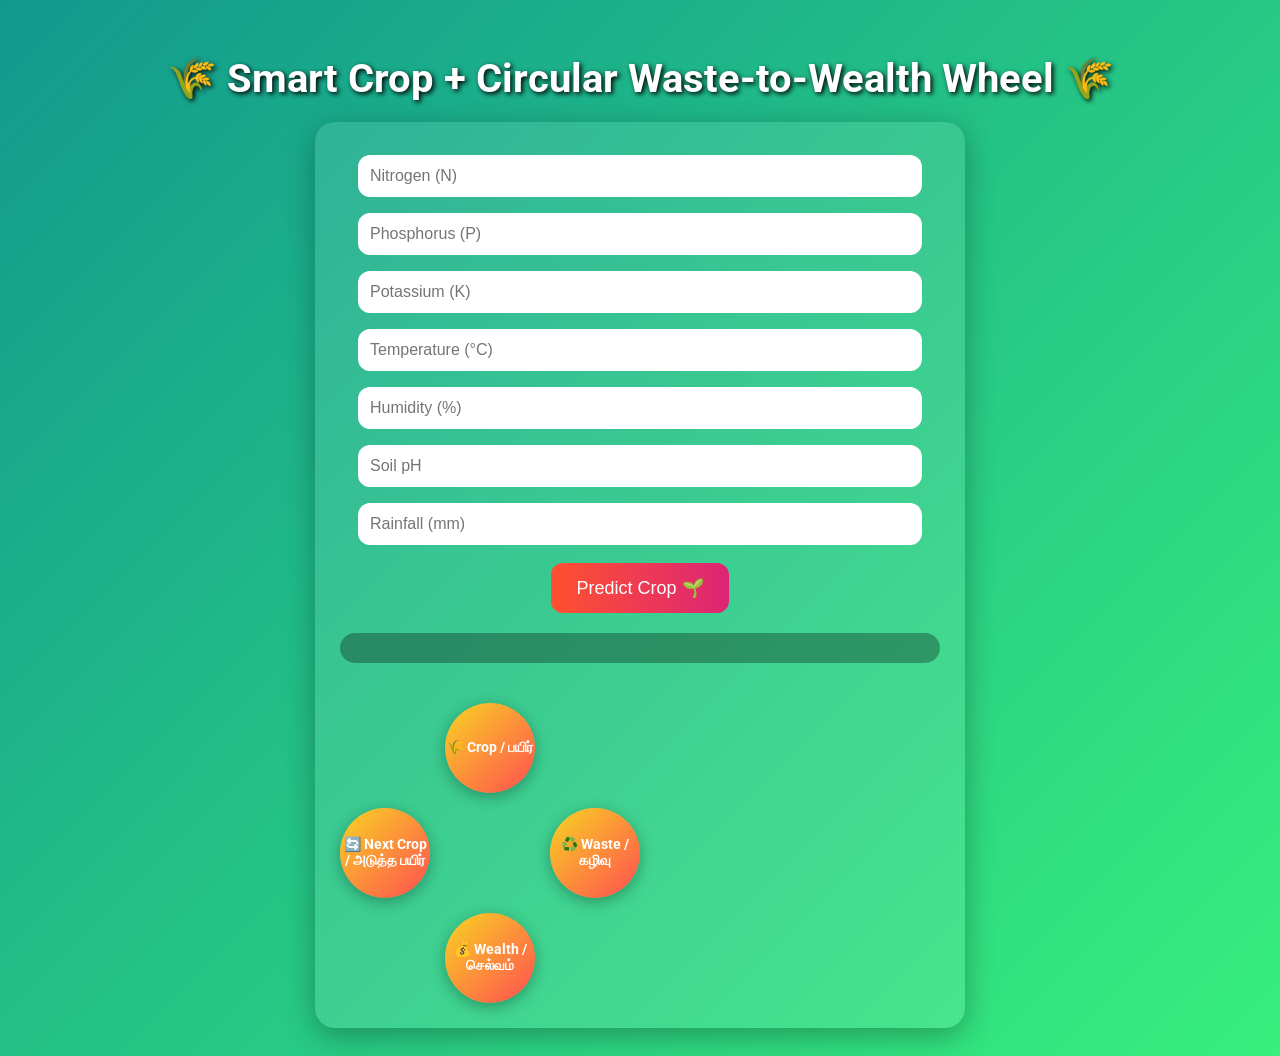
==== templates/index.html @ b41181ab "Initial commit" ====
<!DOCTYPE html>
<html lang="en">
<head>
<meta charset="UTF-8">
<meta name="viewport" content="width=device-width, initial-scale=1.0">
<title>🌱 Smart Crop + Circular Waste-to-Wealth Wheel 🌱</title>
<link href="https://fonts.googleapis.com/css2?family=Roboto:wght@400;700&display=swap" rel="stylesheet">
<style>
body {
  font-family: 'Roboto', sans-serif;
  background: linear-gradient(135deg, #11998e, #38ef7d);
  display: flex;
  flex-direction: column;
  align-items: center;
  min-height: 100vh;
  padding: 20px;
  color: #fff;
}

h1 {
  text-align: center;
  font-size: 2.5rem;
  margin-bottom: 20px;
  text-shadow: 2px 2px 5px #000;
}

.card {
  background: rgba(255,255,255,0.1);
  padding: 25px;
  border-radius: 20px;
  box-shadow: 0 8px 30px rgba(0,0,0,0.3);
  width: 100%;
  max-width: 600px;
  text-align: center;
}

input {
  width: 90%;
  padding: 12px;
  margin: 8px 0;
  border-radius: 12px;
  border: none;
  font-size: 16px;
}

button {
  background: linear-gradient(to right, #ff512f, #dd2476);
  padding: 14px 25px;
  border: none;
  border-radius: 12px;
  font-size: 18px;
  cursor: pointer;
  color: #fff;
  margin-top: 10px;
  transition: 0.3s;
}

button:hover {
  transform: scale(1.05);
  box-shadow: 0 5px 20px rgba(0,0,0,0.3);
}

.result {
  margin-top: 20px;
  font-size: 1.2rem;
  background: rgba(0,0,0,0.3);
  padding: 15px;
  border-radius: 15px;
  line-height: 1.5rem;
}

/* Circular wheel */
.wheel-container {
  position: relative;
  margin-top: 40px;
  width: 300px;
  height: 300px;
}

.stage {
  position: absolute;
  width: 90px;
  height: 90px;
  border-radius: 50%;
  background: linear-gradient(135deg, #f9d423, #ff4e50);
  display: flex;
  flex-direction: column;
  justify-content: center;
  align-items: center;
  box-shadow: 0 4px 15px rgba(0,0,0,0.3);
  text-align: center;
  cursor: pointer;
  color: #fff;
  transition: 0.3s, transform 0.3s;
  font-weight: bold;
  font-size: 14px;
}

.stage.active {
  background: linear-gradient(135deg, #00c6ff, #0072ff);
  transform: scale(1.2);
  box-shadow: 0 6px 25px rgba(0,0,0,0.6);
}

/* Position stages in a circle */
#cropStage { top: 0; left: 50%; transform: translateX(-50%); }
#wasteStage { top: 50%; right: 0; transform: translateY(-50%); }
#wealthStage { bottom: 0; left: 50%; transform: translateX(-50%); }
#nextStage { top: 50%; left: 0; transform: translateY(-50%); }

/* Resource icons moving in circular path */
.resource {
  position: absolute;
  top: 50%;
  left: 50%;
  font-size: 20px;
  transform: translate(-50%, -50%);
  animation: spin 4s linear infinite;
}

@keyframes spin {
  0%   { transform: rotate(0deg) translate(120px) rotate(0deg); }
  25%  { transform: rotate(90deg) translate(120px) rotate(-90deg); }
  50%  { transform: rotate(180deg) translate(120px) rotate(-180deg); }
  75%  { transform: rotate(270deg) translate(120px) rotate(-270deg); }
  100% { transform: rotate(360deg) translate(120px) rotate(-360deg); }
}
</style>
</head>
<body>

<h1>🌾 Smart Crop + Circular Waste-to-Wealth Wheel 🌾</h1>

<div class="card">
  <form id="cropForm">
    <input type="number" name="N" placeholder="Nitrogen (N)" step="0.1" required>
    <input type="number" name="P" placeholder="Phosphorus (P)" step="0.1" required>
    <input type="number" name="K" placeholder="Potassium (K)" step="0.1" required>
    <input type="number" name="temperature" placeholder="Temperature (°C)" step="0.1" required>
    <input type="number" name="humidity" placeholder="Humidity (%)" step="0.1" required>
    <input type="number" name="ph" placeholder="Soil pH" step="0.1" required>
    <input type="number" name="rainfall" placeholder="Rainfall (mm)" step="0.1" required>
    <button type="submit">Predict Crop 🌱</button>
  </form>

  <div class="result" id="result"></div>

  <div class="wheel-container" id="wheel">
    <div class="stage" id="cropStage">🌾 Crop / பயிர்</div>
    <div class="stage" id="wasteStage">♻️ Waste / கழிவு</div>
    <div class="stage" id="wealthStage">💰 Wealth / செல்வம்</div>
    <div class="stage" id="nextStage">🔄 Next Crop / அடுத்த பயிர்</div>
  </div>

  <audio id="soundEffect" src="sound.mp3"></audio>
</div>

<script>
function predictCrop(N, P, K, temp, hum, ph, rain) {
    if (N>100 && P>50) return "Rice";
    if (K>50 && temp>25) return "Wheat";
    if (rain>200) return "Sugarcane";
    return "Maize";
}

const wasteOptions = {
    "Rice": [
        { en: "Rice husk → Bio-fertilizer", ta: "அரிசி கொட்டை → உயிரியல் உரம்" },
        { en: "Rice straw → Compost", ta: "அரிசி புல் → உரம்" }
    ],
    "Wheat": [
        { en: "Wheat straw → Animal feed", ta: "கோதுமை புல் → மிருக உணவு" },
        { en: "Wheat husk → Biofuel", ta: "கோதுமை கொட்டை → உயிரியல் எரிபொருள்" }
    ],
    "Maize": [
        { en: "Corn cob → Biogas", ta: "மக்காச்சோளம் கோப் → உயிரி வாயு" },
        { en: "Corn husk → Compost", ta: "மக்காச்சோளம் தோல் → உரம்" }
    ],
    "Sugarcane": [
        { en: "Bagasse → Biofuel", ta: "கரும்புப் பாக்ஸ் → உயிரியல் எரிபொருள்" },
        { en: "Leaves → Mulch/Compost", ta: "இலைகள் → முள்/உரம்" }
    ],
    "Potato": [
        { en: "Peels → Animal feed or Biogas", ta: "உருண்டை தோல் → மிருக உணவு அல்லது உயிரி வாயு" }
    ],
    "Tomato": [
        { en: "Waste → Compost or Organic Fertilizer", ta: "மலம் → உரம் அல்லது உயிரியல் உரம்" }
    ],
    "Onion": [
        { en: "Peels → Bio-fertilizer", ta: "வெங்காய தோல் → உயிரியல் உரம்" },
        { en: "Waste → Biogas", ta: "மலம் → உயிரி வாயு" }
    ]
};

const stages = ["cropStage", "wasteStage", "wealthStage", "nextStage"];

document.getElementById("cropForm").addEventListener("submit", function(e){
    e.preventDefault();

    // Play mild sound
    const sound = document.getElementById("soundEffect");
    sound.currentTime = 0;
    sound.play();

    const form = e.target;
    const N = parseFloat(form.N.value);
    const P = parseFloat(form.P.value);
    const K = parseFloat(form.K.value);
    const temp = parseFloat(form.temperature.value);
    const hum = parseFloat(form.humidity.value);
    const ph = parseFloat(form.ph.value);
    const rain = parseFloat(form.rainfall.value);

    const crop = predictCrop(N, P, K, temp, hum, ph, rain);
    const options = wasteOptions[crop] || [{en: "No waste options available.", ta: "விருப்பங்கள் கிடைக்கவில்லை"}];

    let html = `<b>Recommended Crop:</b> ${crop}<br><b>Waste-to-Wealth Options:</b><br>`;
    options.forEach(opt => {
        html += `• ${opt.en} <br>• ${opt.ta}<br><br>`;
    });
    document.getElementById("result").innerHTML = html;

    // Animate stages glow
    let delay = 0;
    stages.forEach(id => {
        setTimeout(() => {
            stages.forEach(s => document.getElementById(s).classList.remove("active"));
            document.getElementById(id).classList.add("active");
        }, delay);
        delay += 1000;
    });

    // Add circular moving icons
    const wheel = document.getElementById("wheel");
    document.querySelectorAll(".resource").forEach(r => r.remove());
    const icons = ["🍃","♻️","💰"];
    icons.forEach((icon, i) => {
        const el = document.createElement("div");
        el.className = "resource";
        el.innerText = icon;
        el.style.animationDelay = `${i*0.5}s`;
        wheel.appendChild(el);
    });
});
</script>

</body>
</html>
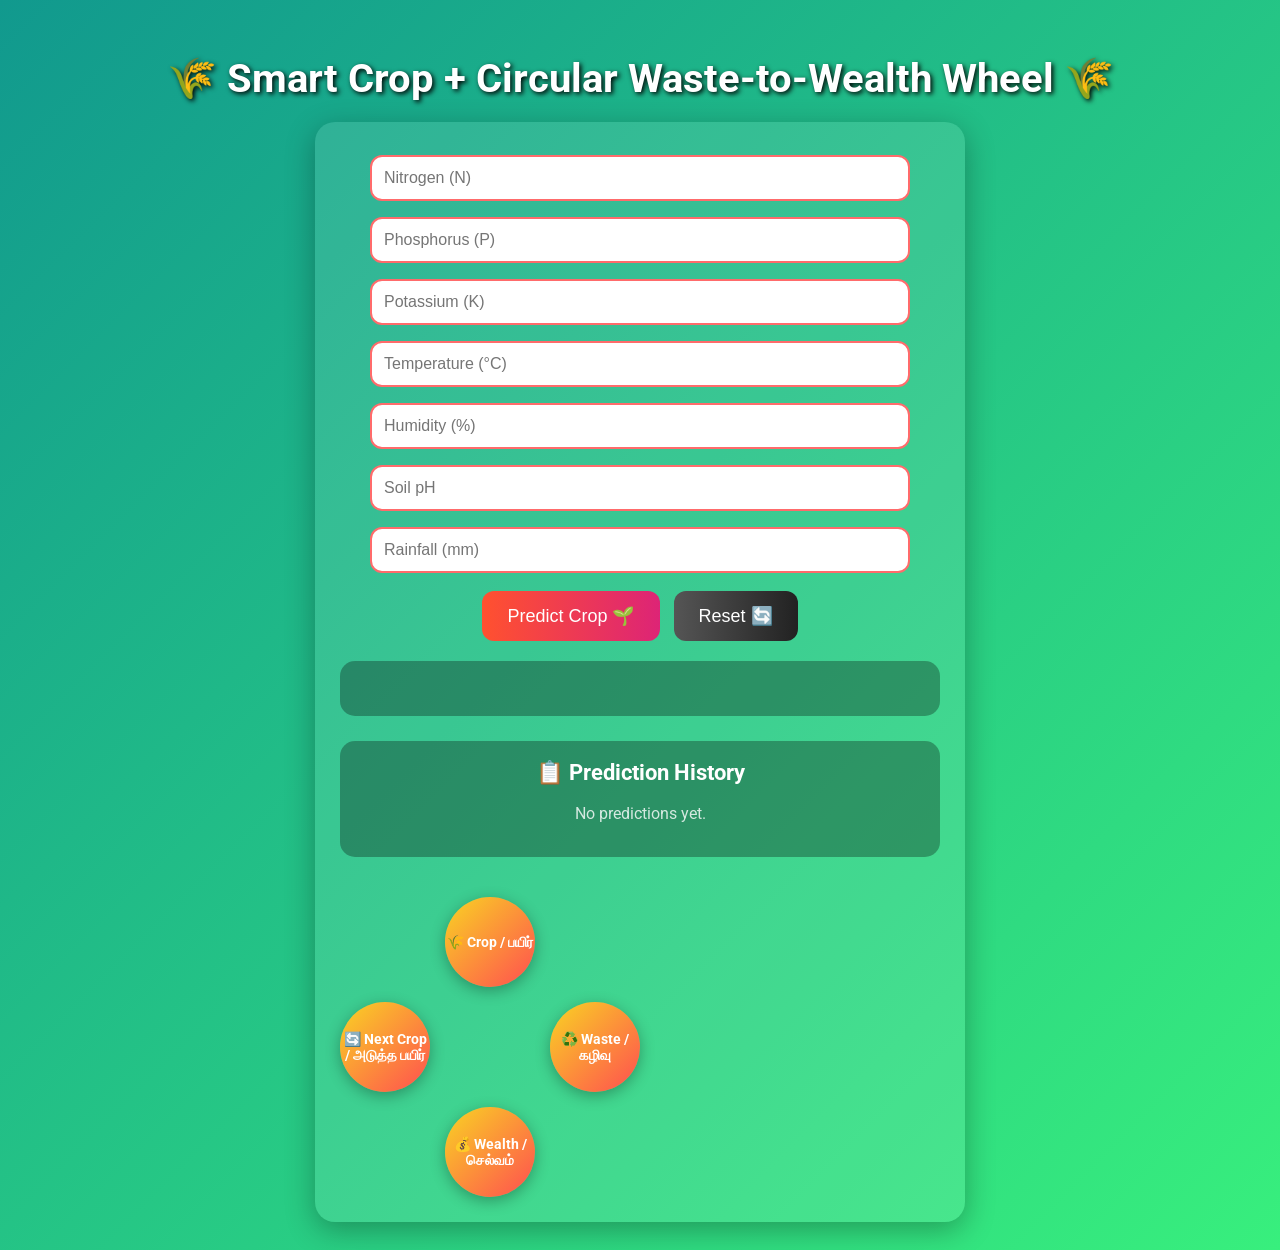
==== commit 26825bcc: "Update crop recommendation project" ====
--- a/templates/index.html
+++ b/templates/index.html
@@ -1,248 +1,819 @@
 <!DOCTYPE html>
 <html lang="en">
 <head>
-<meta charset="UTF-8">
-<meta name="viewport" content="width=device-width, initial-scale=1.0">
-<title>🌱 Smart Crop + Circular Waste-to-Wealth Wheel 🌱</title>
-<link href="https://fonts.googleapis.com/css2?family=Roboto:wght@400;700&display=swap" rel="stylesheet">
-<style>
-body {
-  font-family: 'Roboto', sans-serif;
-  background: linear-gradient(135deg, #11998e, #38ef7d);
-  display: flex;
-  flex-direction: column;
-  align-items: center;
-  min-height: 100vh;
-  padding: 20px;
-  color: #fff;
-}
-
-h1 {
-  text-align: center;
-  font-size: 2.5rem;
-  margin-bottom: 20px;
-  text-shadow: 2px 2px 5px #000;
-}
-
-.card {
-  background: rgba(255,255,255,0.1);
-  padding: 25px;
-  border-radius: 20px;
-  box-shadow: 0 8px 30px rgba(0,0,0,0.3);
-  width: 100%;
-  max-width: 600px;
-  text-align: center;
-}
-
-input {
-  width: 90%;
-  padding: 12px;
-  margin: 8px 0;
-  border-radius: 12px;
-  border: none;
-  font-size: 16px;
-}
-
-button {
-  background: linear-gradient(to right, #ff512f, #dd2476);
-  padding: 14px 25px;
-  border: none;
-  border-radius: 12px;
-  font-size: 18px;
-  cursor: pointer;
-  color: #fff;
-  margin-top: 10px;
-  transition: 0.3s;
-}
-
-button:hover {
-  transform: scale(1.05);
-  box-shadow: 0 5px 20px rgba(0,0,0,0.3);
-}
-
-.result {
-  margin-top: 20px;
-  font-size: 1.2rem;
-  background: rgba(0,0,0,0.3);
-  padding: 15px;
-  border-radius: 15px;
-  line-height: 1.5rem;
-}
-
-/* Circular wheel */
-.wheel-container {
-  position: relative;
-  margin-top: 40px;
-  width: 300px;
-  height: 300px;
-}
-
-.stage {
-  position: absolute;
-  width: 90px;
-  height: 90px;
-  border-radius: 50%;
-  background: linear-gradient(135deg, #f9d423, #ff4e50);
-  display: flex;
-  flex-direction: column;
-  justify-content: center;
-  align-items: center;
-  box-shadow: 0 4px 15px rgba(0,0,0,0.3);
-  text-align: center;
-  cursor: pointer;
-  color: #fff;
-  transition: 0.3s, transform 0.3s;
-  font-weight: bold;
-  font-size: 14px;
-}
-
-.stage.active {
-  background: linear-gradient(135deg, #00c6ff, #0072ff);
-  transform: scale(1.2);
-  box-shadow: 0 6px 25px rgba(0,0,0,0.6);
-}
-
-/* Position stages in a circle */
-#cropStage { top: 0; left: 50%; transform: translateX(-50%); }
-#wasteStage { top: 50%; right: 0; transform: translateY(-50%); }
-#wealthStage { bottom: 0; left: 50%; transform: translateX(-50%); }
-#nextStage { top: 50%; left: 0; transform: translateY(-50%); }
-
-/* Resource icons moving in circular path */
-.resource {
-  position: absolute;
-  top: 50%;
-  left: 50%;
-  font-size: 20px;
-  transform: translate(-50%, -50%);
-  animation: spin 4s linear infinite;
-}
-
-@keyframes spin {
-  0%   { transform: rotate(0deg) translate(120px) rotate(0deg); }
-  25%  { transform: rotate(90deg) translate(120px) rotate(-90deg); }
-  50%  { transform: rotate(180deg) translate(120px) rotate(-180deg); }
-  75%  { transform: rotate(270deg) translate(120px) rotate(-270deg); }
-  100% { transform: rotate(360deg) translate(120px) rotate(-360deg); }
-}
-</style>
+    <meta charset="UTF-8">
+    <meta name="viewport" content="width=device-width, initial-scale=1.0">
+
+    <title>🌱 Smart Crop + Circular Waste-to-Wealth Wheel 🌱</title>
+
+    <link
+        href="https://fonts.googleapis.com/css2?family=Roboto:wght@400;700&display=swap"
+        rel="stylesheet"
+    >
+
+    <style>
+        body {
+            font-family: 'Roboto', sans-serif;
+            background: linear-gradient(135deg, #11998e, #38ef7d);
+            display: flex;
+            flex-direction: column;
+            align-items: center;
+            min-height: 100vh;
+            padding: 20px;
+            color: #fff;
+        }
+
+        h1 {
+            text-align: center;
+            font-size: 2.5rem;
+            margin-bottom: 20px;
+            text-shadow: 2px 2px 5px #000;
+        }
+
+        .card {
+            background: rgba(255, 255, 255, 0.1);
+            padding: 25px;
+            border-radius: 20px;
+            box-shadow: 0 8px 30px rgba(0, 0, 0, 0.3);
+            width: 100%;
+            max-width: 600px;
+            text-align: center;
+        }
+
+        input {
+            width: 90%;
+            padding: 12px;
+            margin: 8px 0;
+            border-radius: 12px;
+            border: none;
+            font-size: 16px;
+            box-sizing: border-box;
+        }
+
+        input:invalid {
+            border: 2px solid #ff6b6b;
+        }
+
+        input:valid {
+            border: 2px solid transparent;
+        }
+
+        button {
+            background: linear-gradient(to right, #ff512f, #dd2476);
+            padding: 14px 25px;
+            border: none;
+            border-radius: 12px;
+            font-size: 18px;
+            cursor: pointer;
+            color: #fff;
+            margin-top: 10px;
+            transition: 0.3s;
+        }
+
+        button:hover {
+            transform: scale(1.05);
+            box-shadow: 0 5px 20px rgba(0, 0, 0, 0.3);
+        }
+
+        .reset-button {
+            background: linear-gradient(to right, #555, #222);
+            margin-left: 10px;
+        }
+
+        .result {
+            margin-top: 20px;
+            font-size: 1.2rem;
+            background: rgba(0, 0, 0, 0.3);
+            padding: 15px;
+            border-radius: 15px;
+            line-height: 1.5rem;
+            min-height: 25px;
+        }
+
+        .error {
+            color: #ffdddd;
+            background: rgba(150, 0, 0, 0.5);
+        }
+
+        /* ==============================
+           PREDICTION HISTORY
+           ============================== */
+
+        .history {
+            margin-top: 25px;
+            background: rgba(0, 0, 0, 0.3);
+            padding: 18px;
+            border-radius: 15px;
+            text-align: left;
+        }
+
+        .history h2 {
+            text-align: center;
+            margin-top: 0;
+            font-size: 1.4rem;
+        }
+
+        .history ol {
+            margin-bottom: 0;
+        }
+
+        .history li {
+            margin: 8px 0;
+            font-size: 1.1rem;
+        }
+
+        .empty-history {
+            text-align: center;
+            opacity: 0.8;
+        }
+
+        /* ==============================
+           CIRCULAR WHEEL
+           ============================== */
+
+        .wheel-container {
+            position: relative;
+            margin-top: 40px;
+            width: 300px;
+            height: 300px;
+        }
+
+        .stage {
+            position: absolute;
+            width: 90px;
+            height: 90px;
+            border-radius: 50%;
+            background: linear-gradient(135deg, #f9d423, #ff4e50);
+            display: flex;
+            flex-direction: column;
+            justify-content: center;
+            align-items: center;
+            box-shadow: 0 4px 15px rgba(0, 0, 0, 0.3);
+            text-align: center;
+            cursor: pointer;
+            color: #fff;
+            transition: 0.3s, transform 0.3s;
+            font-weight: bold;
+            font-size: 14px;
+        }
+
+        .stage.active {
+            background: linear-gradient(135deg, #00c6ff, #0072ff);
+            transform: scale(1.2);
+            box-shadow: 0 6px 25px rgba(0, 0, 0, 0.6);
+        }
+
+        #cropStage {
+            top: 0;
+            left: 50%;
+            transform: translateX(-50%);
+        }
+
+        #wasteStage {
+            top: 50%;
+            right: 0;
+            transform: translateY(-50%);
+        }
+
+        #wealthStage {
+            bottom: 0;
+            left: 50%;
+            transform: translateX(-50%);
+        }
+
+        #nextStage {
+            top: 50%;
+            left: 0;
+            transform: translateY(-50%);
+        }
+
+        /* ==============================
+           MOVING RESOURCE ICONS
+           ============================== */
+
+        .resource {
+            position: absolute;
+            top: 50%;
+            left: 50%;
+            font-size: 20px;
+            transform: translate(-50%, -50%);
+            animation: spin 4s linear infinite;
+        }
+
+        @keyframes spin {
+            0% {
+                transform: rotate(0deg) translate(120px) rotate(0deg);
+            }
+
+            25% {
+                transform: rotate(90deg) translate(120px) rotate(-90deg);
+            }
+
+            50% {
+                transform: rotate(180deg) translate(120px) rotate(-180deg);
+            }
+
+            75% {
+                transform: rotate(270deg) translate(120px) rotate(-270deg);
+            }
+
+            100% {
+                transform: rotate(360deg) translate(120px) rotate(-360deg);
+            }
+        }
+    </style>
 </head>
+
 <body>
 
-<h1>🌾 Smart Crop + Circular Waste-to-Wealth Wheel 🌾</h1>
-
-<div class="card">
-  <form id="cropForm">
-    <input type="number" name="N" placeholder="Nitrogen (N)" step="0.1" required>
-    <input type="number" name="P" placeholder="Phosphorus (P)" step="0.1" required>
-    <input type="number" name="K" placeholder="Potassium (K)" step="0.1" required>
-    <input type="number" name="temperature" placeholder="Temperature (°C)" step="0.1" required>
-    <input type="number" name="humidity" placeholder="Humidity (%)" step="0.1" required>
-    <input type="number" name="ph" placeholder="Soil pH" step="0.1" required>
-    <input type="number" name="rainfall" placeholder="Rainfall (mm)" step="0.1" required>
-    <button type="submit">Predict Crop 🌱</button>
-  </form>
-
-  <div class="result" id="result"></div>
-
-  <div class="wheel-container" id="wheel">
-    <div class="stage" id="cropStage">🌾 Crop / பயிர்</div>
-    <div class="stage" id="wasteStage">♻️ Waste / கழிவு</div>
-    <div class="stage" id="wealthStage">💰 Wealth / செல்வம்</div>
-    <div class="stage" id="nextStage">🔄 Next Crop / அடுத்த பயிர்</div>
-  </div>
-
-  <audio id="soundEffect" src="sound.mp3"></audio>
-</div>
-
-<script>
-function predictCrop(N, P, K, temp, hum, ph, rain) {
-    if (N>100 && P>50) return "Rice";
-    if (K>50 && temp>25) return "Wheat";
-    if (rain>200) return "Sugarcane";
-    return "Maize";
-}
-
-const wasteOptions = {
-    "Rice": [
-        { en: "Rice husk → Bio-fertilizer", ta: "அரிசி கொட்டை → உயிரியல் உரம்" },
-        { en: "Rice straw → Compost", ta: "அரிசி புல் → உரம்" }
-    ],
-    "Wheat": [
-        { en: "Wheat straw → Animal feed", ta: "கோதுமை புல் → மிருக உணவு" },
-        { en: "Wheat husk → Biofuel", ta: "கோதுமை கொட்டை → உயிரியல் எரிபொருள்" }
-    ],
-    "Maize": [
-        { en: "Corn cob → Biogas", ta: "மக்காச்சோளம் கோப் → உயிரி வாயு" },
-        { en: "Corn husk → Compost", ta: "மக்காச்சோளம் தோல் → உரம்" }
-    ],
-    "Sugarcane": [
-        { en: "Bagasse → Biofuel", ta: "கரும்புப் பாக்ஸ் → உயிரியல் எரிபொருள்" },
-        { en: "Leaves → Mulch/Compost", ta: "இலைகள் → முள்/உரம்" }
-    ],
-    "Potato": [
-        { en: "Peels → Animal feed or Biogas", ta: "உருண்டை தோல் → மிருக உணவு அல்லது உயிரி வாயு" }
-    ],
-    "Tomato": [
-        { en: "Waste → Compost or Organic Fertilizer", ta: "மலம் → உரம் அல்லது உயிரியல் உரம்" }
-    ],
-    "Onion": [
-        { en: "Peels → Bio-fertilizer", ta: "வெங்காய தோல் → உயிரியல் உரம்" },
-        { en: "Waste → Biogas", ta: "மலம் → உயிரி வாயு" }
-    ]
-};
-
-const stages = ["cropStage", "wasteStage", "wealthStage", "nextStage"];
-
-document.getElementById("cropForm").addEventListener("submit", function(e){
-    e.preventDefault();
-
-    // Play mild sound
-    const sound = document.getElementById("soundEffect");
-    sound.currentTime = 0;
-    sound.play();
-
-    const form = e.target;
-    const N = parseFloat(form.N.value);
-    const P = parseFloat(form.P.value);
-    const K = parseFloat(form.K.value);
-    const temp = parseFloat(form.temperature.value);
-    const hum = parseFloat(form.humidity.value);
-    const ph = parseFloat(form.ph.value);
-    const rain = parseFloat(form.rainfall.value);
-
-    const crop = predictCrop(N, P, K, temp, hum, ph, rain);
-    const options = wasteOptions[crop] || [{en: "No waste options available.", ta: "விருப்பங்கள் கிடைக்கவில்லை"}];
-
-    let html = `<b>Recommended Crop:</b> ${crop}<br><b>Waste-to-Wealth Options:</b><br>`;
-    options.forEach(opt => {
-        html += `• ${opt.en} <br>• ${opt.ta}<br><br>`;
-    });
-    document.getElementById("result").innerHTML = html;
-
-    // Animate stages glow
-    let delay = 0;
-    stages.forEach(id => {
-        setTimeout(() => {
-            stages.forEach(s => document.getElementById(s).classList.remove("active"));
-            document.getElementById(id).classList.add("active");
-        }, delay);
-        delay += 1000;
-    });
-
-    // Add circular moving icons
-    const wheel = document.getElementById("wheel");
-    document.querySelectorAll(".resource").forEach(r => r.remove());
-    const icons = ["🍃","♻️","💰"];
-    icons.forEach((icon, i) => {
-        const el = document.createElement("div");
-        el.className = "resource";
-        el.innerText = icon;
-        el.style.animationDelay = `${i*0.5}s`;
-        wheel.appendChild(el);
-    });
-});
-</script>
+    <h1>🌾 Smart Crop + Circular Waste-to-Wealth Wheel 🌾</h1>
+
+    <div class="card">
+
+        <!-- ==============================
+             CROP FORM
+             ============================== -->
+
+        <form id="cropForm">
+
+            <input
+                type="number"
+                name="N"
+                placeholder="Nitrogen (N)"
+                step="0.1"
+                min="0"
+                required
+            >
+
+            <input
+                type="number"
+                name="P"
+                placeholder="Phosphorus (P)"
+                step="0.1"
+                min="0"
+                required
+            >
+
+            <input
+                type="number"
+                name="K"
+                placeholder="Potassium (K)"
+                step="0.1"
+                min="0"
+                required
+            >
+
+            <input
+                type="number"
+                name="temperature"
+                placeholder="Temperature (°C)"
+                step="0.1"
+                min="0"
+                required
+            >
+
+            <input
+                type="number"
+                name="humidity"
+                placeholder="Humidity (%)"
+                step="0.1"
+                min="0"
+                required
+            >
+
+            <input
+                type="number"
+                name="ph"
+                placeholder="Soil pH"
+                step="0.1"
+                min="0"
+                required
+            >
+
+            <input
+                type="number"
+                name="rainfall"
+                placeholder="Rainfall (mm)"
+                step="0.1"
+                min="0"
+                required
+            >
+
+            <button type="submit">
+                Predict Crop 🌱
+            </button>
+
+            <button
+                type="button"
+                id="resetButton"
+                class="reset-button"
+            >
+                Reset 🔄
+            </button>
+
+        </form>
+
+        <!-- ==============================
+             RESULT
+             ============================== -->
+
+        <div class="result" id="result"></div>
+
+        <!-- ==============================
+             PREDICTION HISTORY
+             ============================== -->
+
+        <div class="history" id="predictionHistory">
+
+            <h2>📋 Prediction History</h2>
+
+            <div
+                class="empty-history"
+                id="emptyHistory"
+            >
+                No predictions yet.
+            </div>
+
+            <ol id="historyList"></ol>
+
+        </div>
+
+        <!-- ==============================
+             CIRCULAR WHEEL
+             ============================== -->
+
+        <div class="wheel-container" id="wheel">
+
+            <div class="stage" id="cropStage">
+                🌾 Crop / பயிர்
+            </div>
+
+            <div class="stage" id="wasteStage">
+                ♻️ Waste / கழிவு
+            </div>
+
+            <div class="stage" id="wealthStage">
+                💰 Wealth / செல்வம்
+            </div>
+
+            <div class="stage" id="nextStage">
+                🔄 Next Crop / அடுத்த பயிர்
+            </div>
+
+        </div>
+
+        <audio id="soundEffect" src="sound.mp3"></audio>
+
+    </div>
+
+    <script>
+
+        // ==============================
+        // CROP PREDICTION LOGIC
+        // ==============================
+
+        function predictCrop(N, P, K, temp, hum, ph, rain) {
+
+            if (N > 100 && P > 50) {
+                return "Rice";
+            }
+
+            if (K > 50 && temp > 25) {
+                return "Wheat";
+            }
+
+            if (rain > 200) {
+                return "Sugarcane";
+            }
+
+            return "Maize";
+        }
+
+
+        // ==============================
+        // WASTE-TO-WEALTH OPTIONS
+        // ==============================
+
+        const wasteOptions = {
+
+            "Rice": [
+                {
+                    en: "Rice husk → Bio-fertilizer",
+                    ta: "அரிசி கொட்டை → உயிரியல் உரம்"
+                },
+                {
+                    en: "Rice straw → Compost",
+                    ta: "அரிசி புல் → உரம்"
+                }
+            ],
+
+            "Wheat": [
+                {
+                    en: "Wheat straw → Animal feed",
+                    ta: "கோதுமை புல் → மிருக உணவு"
+                },
+                {
+                    en: "Wheat husk → Biofuel",
+                    ta: "கோதுமை கொட்டை → உயிரியல் எரிபொருள்"
+                }
+            ],
+
+            "Maize": [
+                {
+                    en: "Corn cob → Biogas",
+                    ta: "மக்காச்சோளம் கோப் → உயிரி வாயு"
+                },
+                {
+                    en: "Corn husk → Compost",
+                    ta: "மக்காச்சோளம் தோல் → உரம்"
+                }
+            ],
+
+            "Sugarcane": [
+                {
+                    en: "Bagasse → Biofuel",
+                    ta: "கரும்புப் பாக்ஸ் → உயிரியல் எரிபொருள்"
+                },
+                {
+                    en: "Leaves → Mulch/Compost",
+                    ta: "இலைகள் → முள்/உரம்"
+                }
+            ],
+
+            "Potato": [
+                {
+                    en: "Peels → Animal feed or Biogas",
+                    ta: "உருளைக்கிழங்கு தோல் → மிருக உணவு அல்லது உயிரி வாயு"
+                }
+            ],
+
+            "Tomato": [
+                {
+                    en: "Waste → Compost or Organic Fertilizer",
+                    ta: "கழிவு → உரம் அல்லது உயிரியல் உரம்"
+                }
+            ],
+
+            "Onion": [
+                {
+                    en: "Peels → Bio-fertilizer",
+                    ta: "வெங்காய தோல் → உயிரியல் உரம்"
+                },
+                {
+                    en: "Waste → Biogas",
+                    ta: "கழிவு → உயிரி வாயு"
+                }
+            ]
+        };
+
+
+        // ==============================
+        // CIRCULAR WHEEL STAGES
+        // ==============================
+
+        const stages = [
+            "cropStage",
+            "wasteStage",
+            "wealthStage",
+            "nextStage"
+        ];
+
+
+        // ==============================
+        // PREDICTION HISTORY
+        // ==============================
+
+        const predictionHistory = [];
+
+
+        function updatePredictionHistory(crop) {
+
+            predictionHistory.push(crop);
+
+            const historyList =
+                document.getElementById("historyList");
+
+            const emptyHistory =
+                document.getElementById("emptyHistory");
+
+            historyList.innerHTML = "";
+
+            predictionHistory.forEach((prediction) => {
+
+                const listItem =
+                    document.createElement("li");
+
+                listItem.textContent = prediction;
+
+                historyList.appendChild(listItem);
+
+            });
+
+            emptyHistory.style.display = "none";
+        }
+
+
+        // ==============================
+        // FORM SUBMISSION
+        // ==============================
+
+        document
+            .getElementById("cropForm")
+            .addEventListener("submit", function(e) {
+
+                e.preventDefault();
+
+                const form = e.target;
+
+                const result =
+                    document.getElementById("result");
+
+
+                // ==============================
+                // VALIDATION
+                // ==============================
+
+                if (!form.checkValidity()) {
+
+                    result.className = "result error";
+
+                    result.innerHTML =
+                        "<b>Invalid Input</b><br>" +
+                        "Please enter valid non-negative values.";
+
+                    return;
+                }
+
+
+                const N = parseFloat(form.N.value);
+                const P = parseFloat(form.P.value);
+                const K = parseFloat(form.K.value);
+                const temp = parseFloat(form.temperature.value);
+                const hum = parseFloat(form.humidity.value);
+                const ph = parseFloat(form.ph.value);
+                const rain = parseFloat(form.rainfall.value);
+
+
+                const values = [
+                    N,
+                    P,
+                    K,
+                    temp,
+                    hum,
+                    ph,
+                    rain
+                ];
+
+
+                // ==============================
+                // NUMBER VALIDATION
+                // ==============================
+
+                if (
+                    values.some(
+                        value => !Number.isFinite(value)
+                    )
+                ) {
+
+                    result.className = "result error";
+
+                    result.innerHTML =
+                        "<b>Invalid Input</b><br>" +
+                        "All fields must contain valid numbers.";
+
+                    return;
+                }
+
+
+                // ==============================
+                // NEGATIVE VALUE VALIDATION
+                // ==============================
+
+                if (
+                    values.some(
+                        value => value < 0
+                    )
+                ) {
+
+                    result.className = "result error";
+
+                    result.innerHTML =
+                        "<b>Invalid Input</b><br>" +
+                        "Negative values are not allowed.";
+
+                    return;
+                }
+
+
+                // ==============================
+                // PLAY SOUND
+                // ==============================
+
+                const sound =
+                    document.getElementById("soundEffect");
+
+                sound.currentTime = 0;
+
+                sound.play().catch(() => {
+                    // Ignore browser audio restrictions
+                });
+
+
+                // ==============================
+                // PREDICT CROP
+                // ==============================
+
+                const crop = predictCrop(
+                    N,
+                    P,
+                    K,
+                    temp,
+                    hum,
+                    ph,
+                    rain
+                );
+
+
+                // ==============================
+                // WASTE OPTIONS
+                // ==============================
+
+                const options =
+                    wasteOptions[crop] || [
+                        {
+                            en: "No waste options available.",
+                            ta: "விருப்பங்கள் கிடைக்கவில்லை"
+                        }
+                    ];
+
+
+                // ==============================
+                // DISPLAY RESULT
+                // ==============================
+
+                let html =
+                    `<b>Recommended Crop:</b> ${crop}<br>` +
+                    `<b>Waste-to-Wealth Options:</b><br>`;
+
+
+                options.forEach(opt => {
+
+                    html +=
+                        `• ${opt.en}<br>` +
+                        `• ${opt.ta}<br><br>`;
+
+                });
+
+
+                result.className = "result";
+
+                result.innerHTML = html;
+
+
+                // ==============================
+                // UPDATE HISTORY
+                // ==============================
+
+                updatePredictionHistory(crop);
+
+
+                // ==============================
+                // ANIMATE WHEEL
+                // ==============================
+
+                let delay = 0;
+
+
+                stages.forEach(id => {
+
+                    setTimeout(() => {
+
+                        stages.forEach(stageId => {
+
+                            document
+                                .getElementById(stageId)
+                                .classList
+                                .remove("active");
+
+                        });
+
+
+                        document
+                            .getElementById(id)
+                            .classList
+                            .add("active");
+
+                    }, delay);
+
+
+                    delay += 1000;
+
+                });
+
+
+                // ==============================
+                // MOVING RESOURCE ICONS
+                // ==============================
+
+                const wheel =
+                    document.getElementById("wheel");
+
+
+                document
+                    .querySelectorAll(".resource")
+                    .forEach(resource =>
+                        resource.remove()
+                    );
+
+
+                const icons = [
+                    "🍃",
+                    "♻️",
+                    "💰"
+                ];
+
+
+                icons.forEach((icon, i) => {
+
+                    const element =
+                        document.createElement("div");
+
+                    element.className = "resource";
+
+                    element.innerText = icon;
+
+                    element.style.animationDelay =
+                        `${i * 0.5}s`;
+
+                    wheel.appendChild(element);
+
+                });
+
+            });
+
+
+        // ==============================
+        // RESET BUTTON
+        // ==============================
+
+        document
+            .getElementById("resetButton")
+            .addEventListener("click", function() {
+
+                const form =
+                    document.getElementById("cropForm");
+
+                const result =
+                    document.getElementById("result");
+
+                const historyList =
+                    document.getElementById("historyList");
+
+                const emptyHistory =
+                    document.getElementById("emptyHistory");
+
+                const wheel =
+                    document.getElementById("wheel");
+
+
+                // Clear form
+                form.reset();
+
+
+                // Clear result
+                result.className = "result";
+                result.innerHTML = "";
+
+
+                // Clear prediction history
+                predictionHistory.length = 0;
+
+                historyList.innerHTML = "";
+
+                emptyHistory.style.display = "block";
+
+
+                // Remove active stages
+                stages.forEach(stageId => {
+
+                    document
+                        .getElementById(stageId)
+                        .classList
+                        .remove("active");
+
+                });
+
+
+                // Remove moving icons
+                wheel
+                    .querySelectorAll(".resource")
+                    .forEach(resource =>
+                        resource.remove()
+                    );
+
+            });
+
+    </script>
 
 </body>
-</html>
+</html>
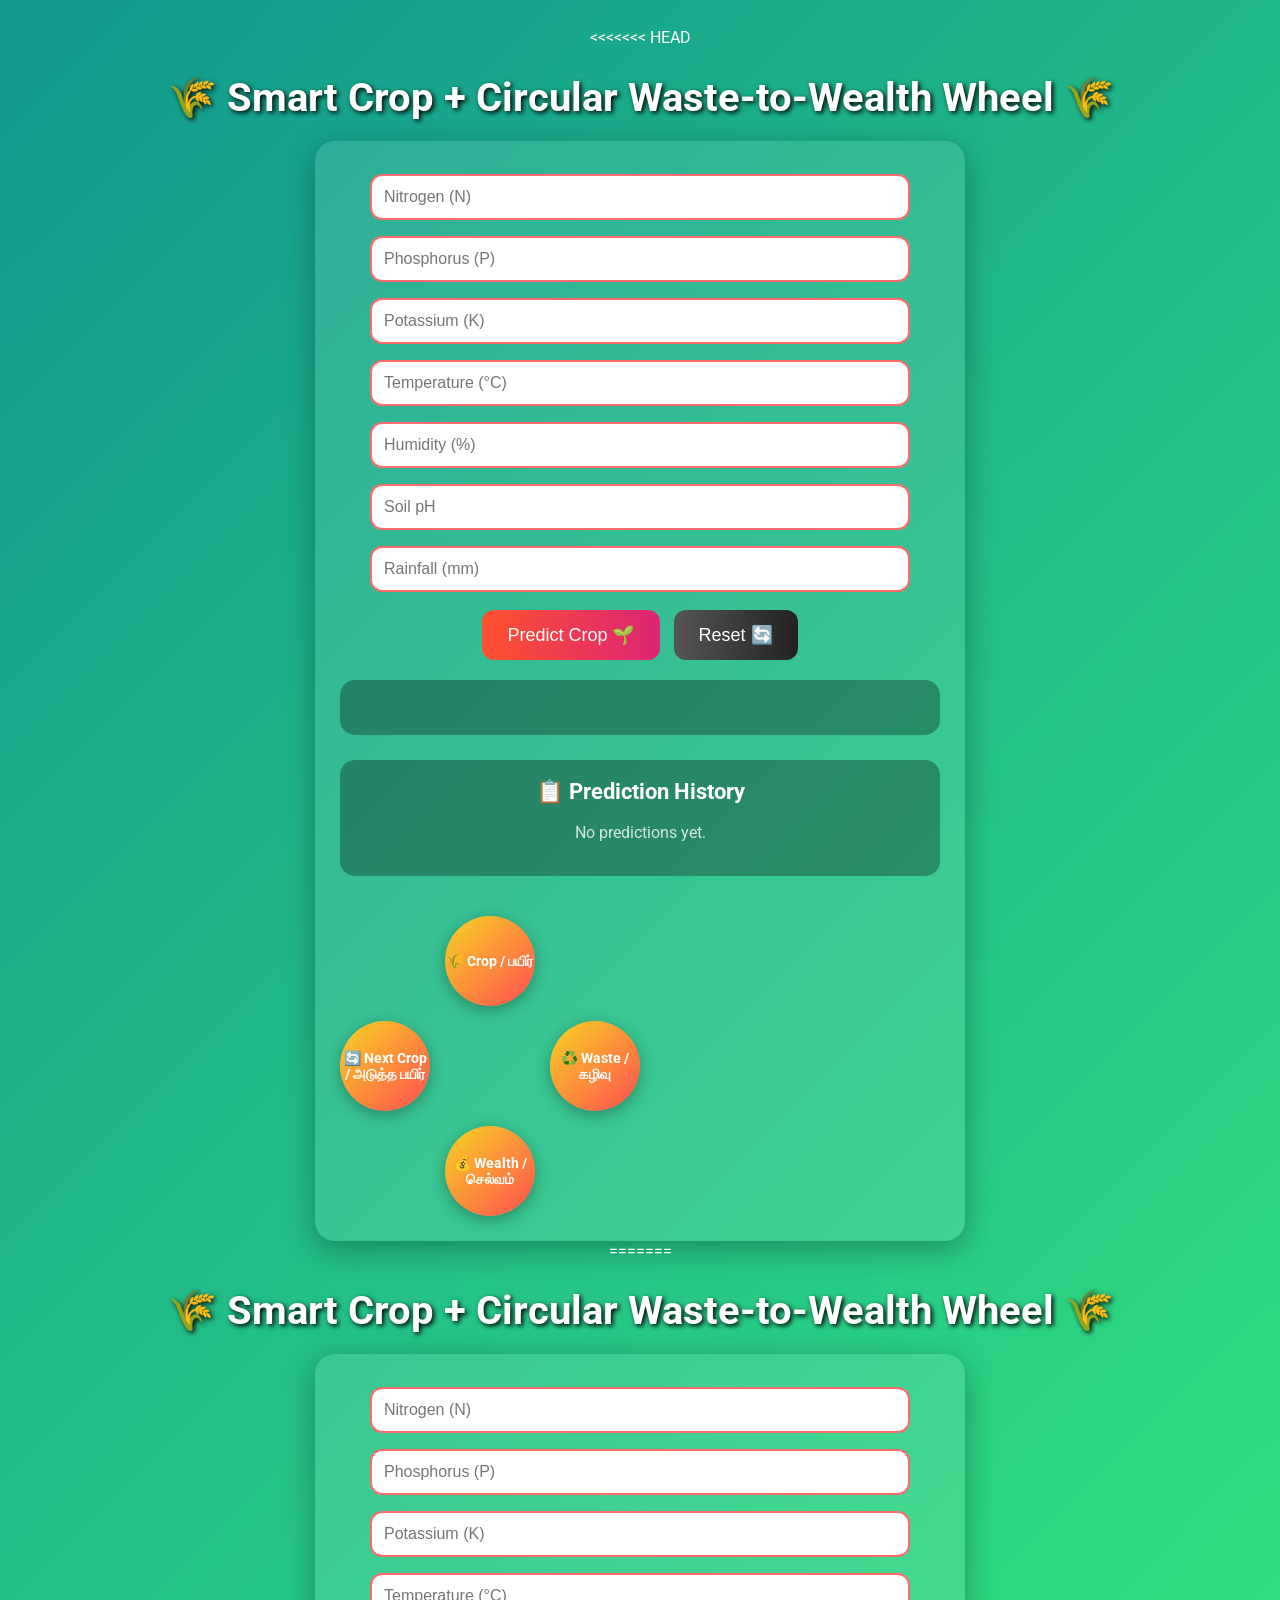
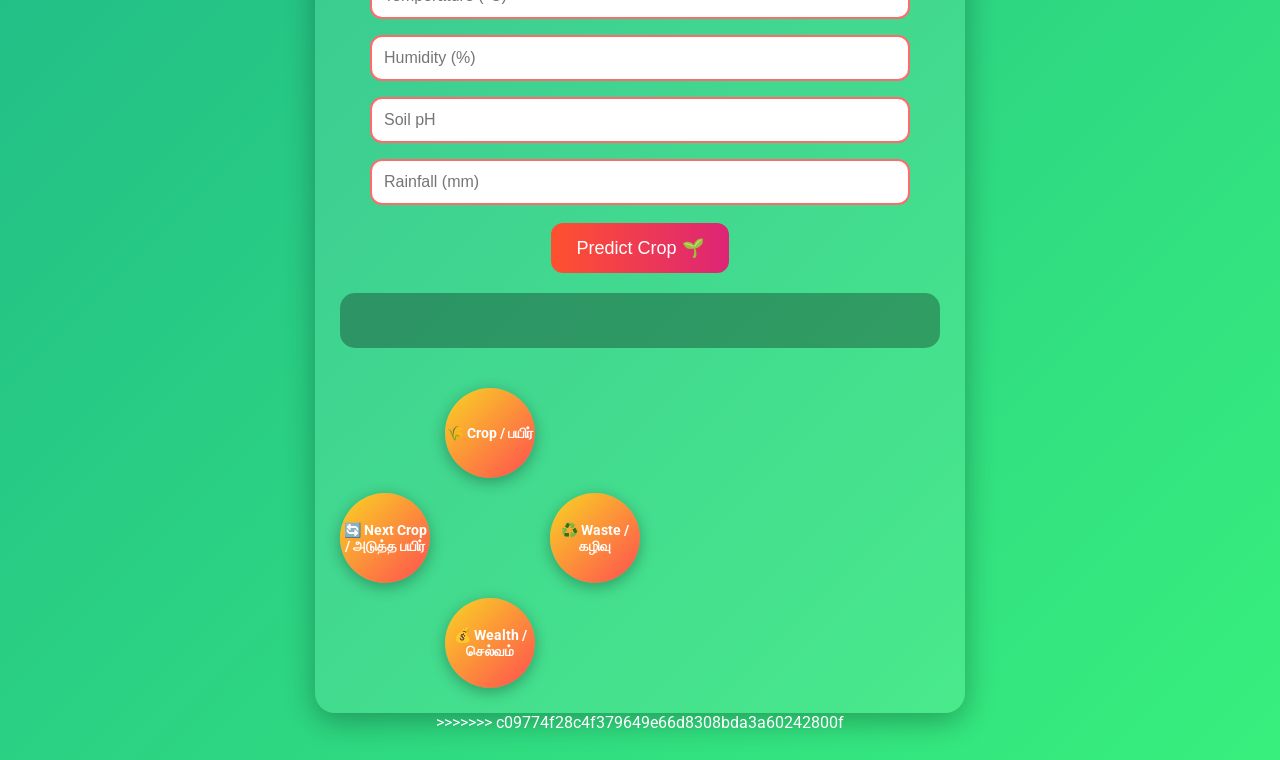
==== commit d8172e74: "Resolve merge conflicts" ====
--- a/templates/index.html
+++ b/templates/index.html
@@ -1,6 +1,7 @@
 <!DOCTYPE html>
 <html lang="en">
 <head>
+<<<<<<< HEAD
     <meta charset="UTF-8">
     <meta name="viewport" content="width=device-width, initial-scale=1.0">
 
@@ -816,4 +817,251 @@
     </script>
 
 </body>
-</html>+</html>
+=======
+<meta charset="UTF-8">
+<meta name="viewport" content="width=device-width, initial-scale=1.0">
+<title>🌱 Smart Crop + Circular Waste-to-Wealth Wheel 🌱</title>
+<link href="https://fonts.googleapis.com/css2?family=Roboto:wght@400;700&display=swap" rel="stylesheet">
+<style>
+body {
+  font-family: 'Roboto', sans-serif;
+  background: linear-gradient(135deg, #11998e, #38ef7d);
+  display: flex;
+  flex-direction: column;
+  align-items: center;
+  min-height: 100vh;
+  padding: 20px;
+  color: #fff;
+}
+
+h1 {
+  text-align: center;
+  font-size: 2.5rem;
+  margin-bottom: 20px;
+  text-shadow: 2px 2px 5px #000;
+}
+
+.card {
+  background: rgba(255,255,255,0.1);
+  padding: 25px;
+  border-radius: 20px;
+  box-shadow: 0 8px 30px rgba(0,0,0,0.3);
+  width: 100%;
+  max-width: 600px;
+  text-align: center;
+}
+
+input {
+  width: 90%;
+  padding: 12px;
+  margin: 8px 0;
+  border-radius: 12px;
+  border: none;
+  font-size: 16px;
+}
+
+button {
+  background: linear-gradient(to right, #ff512f, #dd2476);
+  padding: 14px 25px;
+  border: none;
+  border-radius: 12px;
+  font-size: 18px;
+  cursor: pointer;
+  color: #fff;
+  margin-top: 10px;
+  transition: 0.3s;
+}
+
+button:hover {
+  transform: scale(1.05);
+  box-shadow: 0 5px 20px rgba(0,0,0,0.3);
+}
+
+.result {
+  margin-top: 20px;
+  font-size: 1.2rem;
+  background: rgba(0,0,0,0.3);
+  padding: 15px;
+  border-radius: 15px;
+  line-height: 1.5rem;
+}
+
+/* Circular wheel */
+.wheel-container {
+  position: relative;
+  margin-top: 40px;
+  width: 300px;
+  height: 300px;
+}
+
+.stage {
+  position: absolute;
+  width: 90px;
+  height: 90px;
+  border-radius: 50%;
+  background: linear-gradient(135deg, #f9d423, #ff4e50);
+  display: flex;
+  flex-direction: column;
+  justify-content: center;
+  align-items: center;
+  box-shadow: 0 4px 15px rgba(0,0,0,0.3);
+  text-align: center;
+  cursor: pointer;
+  color: #fff;
+  transition: 0.3s, transform 0.3s;
+  font-weight: bold;
+  font-size: 14px;
+}
+
+.stage.active {
+  background: linear-gradient(135deg, #00c6ff, #0072ff);
+  transform: scale(1.2);
+  box-shadow: 0 6px 25px rgba(0,0,0,0.6);
+}
+
+/* Position stages in a circle */
+#cropStage { top: 0; left: 50%; transform: translateX(-50%); }
+#wasteStage { top: 50%; right: 0; transform: translateY(-50%); }
+#wealthStage { bottom: 0; left: 50%; transform: translateX(-50%); }
+#nextStage { top: 50%; left: 0; transform: translateY(-50%); }
+
+/* Resource icons moving in circular path */
+.resource {
+  position: absolute;
+  top: 50%;
+  left: 50%;
+  font-size: 20px;
+  transform: translate(-50%, -50%);
+  animation: spin 4s linear infinite;
+}
+
+@keyframes spin {
+  0%   { transform: rotate(0deg) translate(120px) rotate(0deg); }
+  25%  { transform: rotate(90deg) translate(120px) rotate(-90deg); }
+  50%  { transform: rotate(180deg) translate(120px) rotate(-180deg); }
+  75%  { transform: rotate(270deg) translate(120px) rotate(-270deg); }
+  100% { transform: rotate(360deg) translate(120px) rotate(-360deg); }
+}
+</style>
+</head>
+<body>
+
+<h1>🌾 Smart Crop + Circular Waste-to-Wealth Wheel 🌾</h1>
+
+<div class="card">
+  <form id="cropForm">
+    <input type="number" name="N" placeholder="Nitrogen (N)" step="0.1" required>
+    <input type="number" name="P" placeholder="Phosphorus (P)" step="0.1" required>
+    <input type="number" name="K" placeholder="Potassium (K)" step="0.1" required>
+    <input type="number" name="temperature" placeholder="Temperature (°C)" step="0.1" required>
+    <input type="number" name="humidity" placeholder="Humidity (%)" step="0.1" required>
+    <input type="number" name="ph" placeholder="Soil pH" step="0.1" required>
+    <input type="number" name="rainfall" placeholder="Rainfall (mm)" step="0.1" required>
+    <button type="submit">Predict Crop 🌱</button>
+  </form>
+
+  <div class="result" id="result"></div>
+
+  <div class="wheel-container" id="wheel">
+    <div class="stage" id="cropStage">🌾 Crop / பயிர்</div>
+    <div class="stage" id="wasteStage">♻️ Waste / கழிவு</div>
+    <div class="stage" id="wealthStage">💰 Wealth / செல்வம்</div>
+    <div class="stage" id="nextStage">🔄 Next Crop / அடுத்த பயிர்</div>
+  </div>
+
+  <audio id="soundEffect" src="sound.mp3"></audio>
+</div>
+
+<script>
+function predictCrop(N, P, K, temp, hum, ph, rain) {
+    if (N>100 && P>50) return "Rice";
+    if (K>50 && temp>25) return "Wheat";
+    if (rain>200) return "Sugarcane";
+    return "Maize";
+}
+
+const wasteOptions = {
+    "Rice": [
+        { en: "Rice husk → Bio-fertilizer", ta: "அரிசி கொட்டை → உயிரியல் உரம்" },
+        { en: "Rice straw → Compost", ta: "அரிசி புல் → உரம்" }
+    ],
+    "Wheat": [
+        { en: "Wheat straw → Animal feed", ta: "கோதுமை புல் → மிருக உணவு" },
+        { en: "Wheat husk → Biofuel", ta: "கோதுமை கொட்டை → உயிரியல் எரிபொருள்" }
+    ],
+    "Maize": [
+        { en: "Corn cob → Biogas", ta: "மக்காச்சோளம் கோப் → உயிரி வாயு" },
+        { en: "Corn husk → Compost", ta: "மக்காச்சோளம் தோல் → உரம்" }
+    ],
+    "Sugarcane": [
+        { en: "Bagasse → Biofuel", ta: "கரும்புப் பாக்ஸ் → உயிரியல் எரிபொருள்" },
+        { en: "Leaves → Mulch/Compost", ta: "இலைகள் → முள்/உரம்" }
+    ],
+    "Potato": [
+        { en: "Peels → Animal feed or Biogas", ta: "உருண்டை தோல் → மிருக உணவு அல்லது உயிரி வாயு" }
+    ],
+    "Tomato": [
+        { en: "Waste → Compost or Organic Fertilizer", ta: "மலம் → உரம் அல்லது உயிரியல் உரம்" }
+    ],
+    "Onion": [
+        { en: "Peels → Bio-fertilizer", ta: "வெங்காய தோல் → உயிரியல் உரம்" },
+        { en: "Waste → Biogas", ta: "மலம் → உயிரி வாயு" }
+    ]
+};
+
+const stages = ["cropStage", "wasteStage", "wealthStage", "nextStage"];
+
+document.getElementById("cropForm").addEventListener("submit", function(e){
+    e.preventDefault();
+
+    // Play mild sound
+    const sound = document.getElementById("soundEffect");
+    sound.currentTime = 0;
+    sound.play();
+
+    const form = e.target;
+    const N = parseFloat(form.N.value);
+    const P = parseFloat(form.P.value);
+    const K = parseFloat(form.K.value);
+    const temp = parseFloat(form.temperature.value);
+    const hum = parseFloat(form.humidity.value);
+    const ph = parseFloat(form.ph.value);
+    const rain = parseFloat(form.rainfall.value);
+
+    const crop = predictCrop(N, P, K, temp, hum, ph, rain);
+    const options = wasteOptions[crop] || [{en: "No waste options available.", ta: "விருப்பங்கள் கிடைக்கவில்லை"}];
+
+    let html = `<b>Recommended Crop:</b> ${crop}<br><b>Waste-to-Wealth Options:</b><br>`;
+    options.forEach(opt => {
+        html += `• ${opt.en} <br>• ${opt.ta}<br><br>`;
+    });
+    document.getElementById("result").innerHTML = html;
+
+    // Animate stages glow
+    let delay = 0;
+    stages.forEach(id => {
+        setTimeout(() => {
+            stages.forEach(s => document.getElementById(s).classList.remove("active"));
+            document.getElementById(id).classList.add("active");
+        }, delay);
+        delay += 1000;
+    });
+
+    // Add circular moving icons
+    const wheel = document.getElementById("wheel");
+    document.querySelectorAll(".resource").forEach(r => r.remove());
+    const icons = ["🍃","♻️","💰"];
+    icons.forEach((icon, i) => {
+        const el = document.createElement("div");
+        el.className = "resource";
+        el.innerText = icon;
+        el.style.animationDelay = `${i*0.5}s`;
+        wheel.appendChild(el);
+    });
+});
+</script>
+
+</body>
+</html>
+>>>>>>> c09774f28c4f379649e66d8308bda3a60242800f
